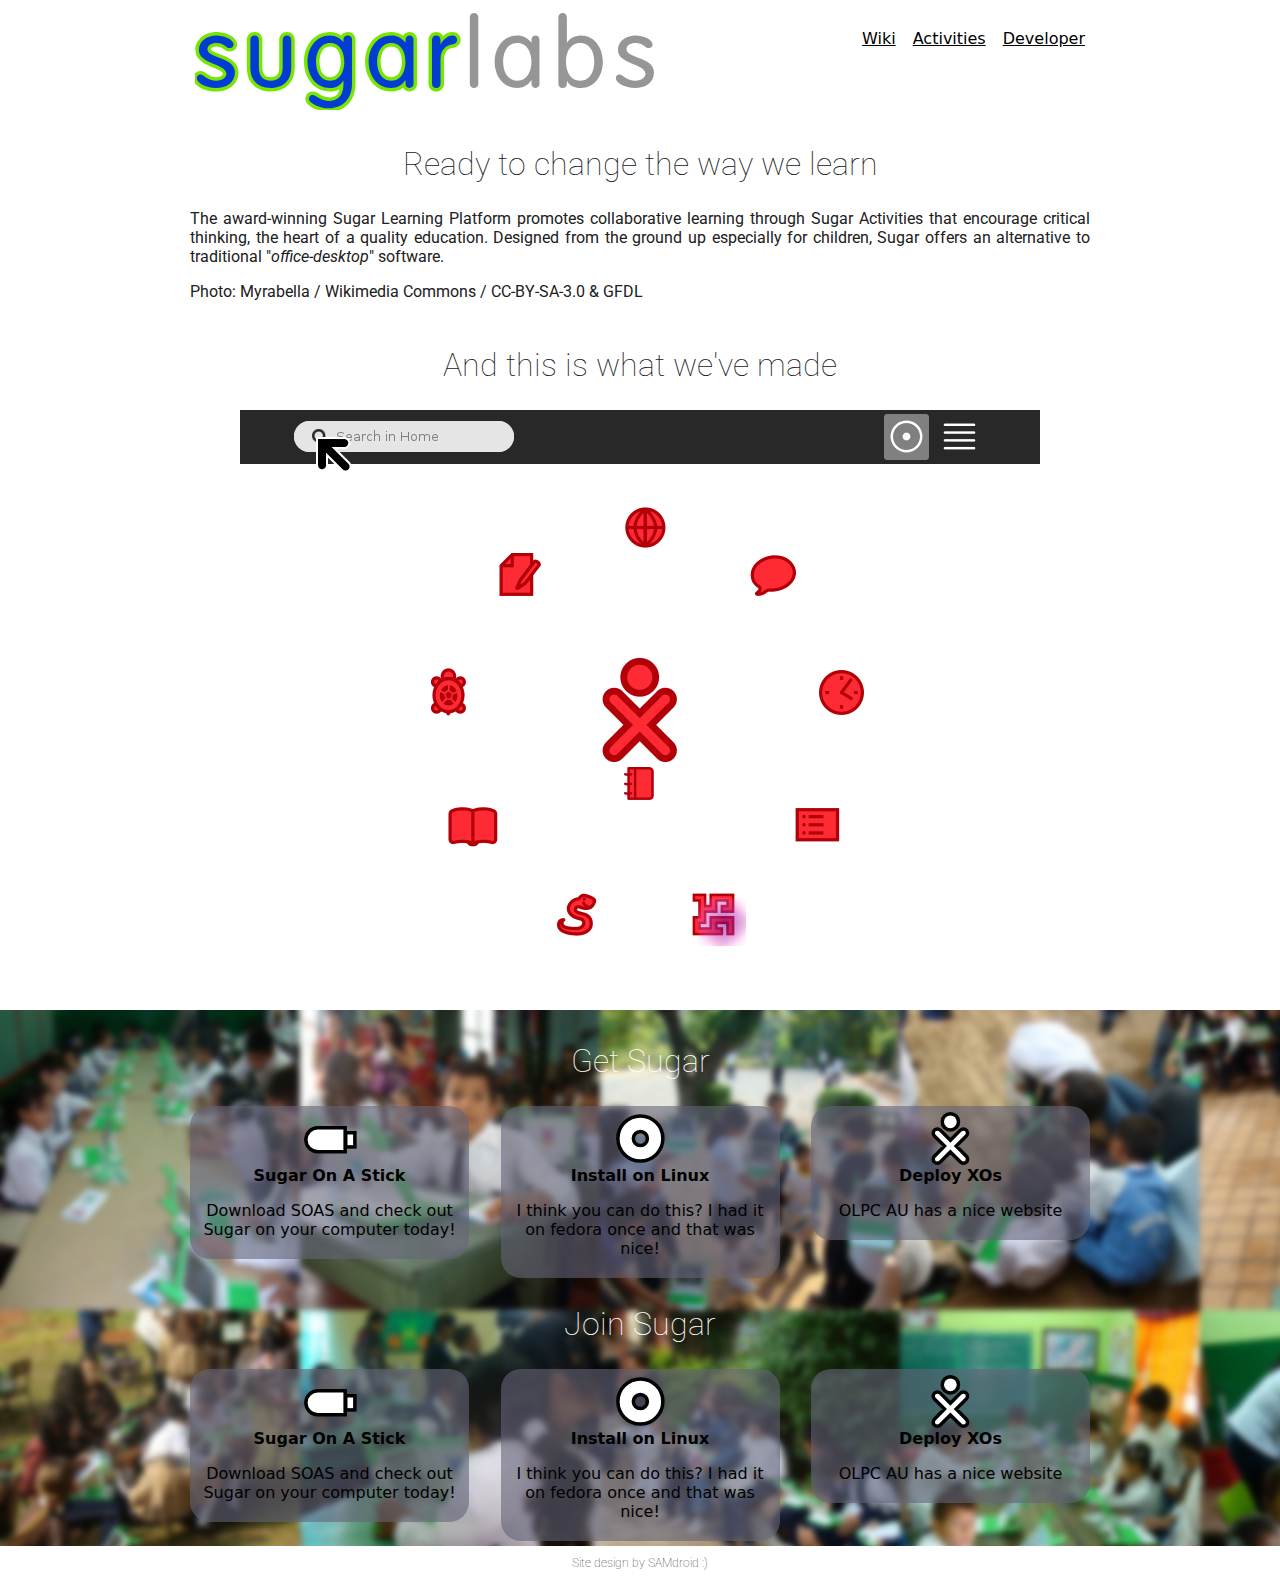
==== sugar/index.html @ 9e8cfe1f "Sugar draft" ====
<html>
  <head>
    <title>SugarLabs</title>
    <link href='http://fonts.googleapis.com/css?family=Roboto:400,100' rel='stylesheet' type='text/css'>
    <link rel="stylesheet" type="text/css" href="style.css" />

    <script src="http://ajax.googleapis.com/ajax/libs/jquery/1.10.2/jquery.min.js" ></script>
    <script src="script.js"></script>
  </head>
  <body>
    <div id="section-main">
      <div id="section-header">
        <a href="#"><img class="logo" src="img/logo.svg" /></a>
        <!-- This list is shown in reverse -->
        <ul class="header-list">
          <li><a class="header-link last" href="http://developer.sugarlabs.org">Developer</a></li>
          <li><a class="header-link" href="http://activities.sugarlabs.org">Activities</a></li>
          <li><a class="header-link" href="http://wiki.sugarlabs.org">Wiki</a></li>
        </ul>
      </div>
    </div>

    <div id="section-info">
      <div id="section-main">
        <h2>Ready to change the way we learn</h2>
        <p>The award-winning Sugar Learning Platform promotes collaborative learning through Sugar Activities that encourage critical thinking, the heart of a quality education. Designed from the ground up especially for children, Sugar offers an alternative to traditional "<i>office-desktop</i>" software.</p>
        <p>Photo: Myrabella / Wikimedia Commons / CC-BY-SA-3.0 & GFDL</p>
      </div>
    </div>
    
    <div id="section-main">
      <h2>And this is what we've made</h2>
      <div class="interactive-container">
        <img src="img/sugar-start.png" class="img-start" />
        <video class="demo" id="maze-video" preload="auto" src="vid/maze.ogg.ogv"></video>
        <div class="info" id="maze-info"><span onclick="continue_home()">X</span><hr />Important stuff you need to know</div>
        <div class="hint" id="maze-hint" onclick="play_video('maze', 11000)"></div>
      </div>
    </div>
    
    <div id="section-join-get">
      <div id="section-main">
        <h2>Get Sugar</h2>
        <div class="col-container">
          <a href="http://wiki.sugarlabs.org/go/Sugar_on_a_Stick">
            <div class="col-3 col-3-left">
              <img src="img/usb.svg" />
              <br />
              <b>Sugar On A Stick</b>
              <p>Download SOAS and check out Sugar on your computer today!</p>
            </div>
          </a>
          <a href="http://wiki.sugarlabs.org/go/Downloads#Do_you_use_GNU.2FLinux.3F">
            <div class="col-3 col-3-mid">
              <img src="img/linux.svg" />
              <br />
              <b>Install on Linux</b>
              <p>I think you can do this? I had it on fedora once and that was nice!</p>
            </div>
          </a>
          <a href="http://www.laptop.org.au">
            <div style="margin-right: 0%;" class="last col-3 col-3-right">
              <img src="img/xo.svg" />
              <br />
              <b>Deploy XOs</b>
              <p>OLPC AU has a nice website</p>
            </div>
          </a>
        </div>
        <h2>Join Sugar</h2>
        <div class="col-container">
          <a href="http://wiki.sugarlabs.org/go/Sugar_on_a_Stick">
            <div class="col-3 col-3-left">
              <img src="img/usb.svg" />
              <br />
              <b>Sugar On A Stick</b>
              <p>Download SOAS and check out Sugar on your computer today!</p>
            </div>
          </a>
          <a href="http://wiki.sugarlabs.org/go/Downloads#Do_you_use_GNU.2FLinux.3F">
            <div class="col-3 col-3-mid">
              <img src="img/linux.svg" />
              <br />
              <b>Install on Linux</b>
              <p>I think you can do this? I had it on fedora once and that was nice!</p>
            </div>
          </a>
          <a href="http://www.laptop.org.au">
            <div style="margin-right: 0%;" class="last col-3 col-3-right">
              <img src="img/xo.svg" />
              <br />
              <b>Deploy XOs</b>
              <p>OLPC AU has a nice website</p>
            </div>
          </a>
        </div>
      </div>
    </div>
    
    <h2 style="font-size: 12px">Site design by SAMdroid :)</h2>
    
  </body>
</html>
---- sugar/style.css ----
body {
  font-family: sans, sans-serif;
  margin: 8px 0;
}

#section-main {
  max-width: 900px;
  padding: 0 25px;
  margin: 0 auto;
}

img {
  max-width: 100%;
  height: auto;
}

h2 {
  text-align: center;
  color: #202020;
  font-family: 'Roboto', sans-serif;
  font-size: 32px;
  font-weight: 100;
}

a {
  color: black;
  text-decoration: none;
}

/* Header Styles */

#section-header {
  padding: 5px;
  overflow: none;
  height: 98px;
}

.logo {
  vertical-align: bottom;
  float: left;
  display: inline-block;
  padding-right: 2%;
}

.header-list {
  list-style: none;
  vertical-align: baseline;
}

.header-link {
  color: black;
  text-decoration: underline;
  transition: 0.5s ease all;
  display: inline-block;
  float: right;
  padding-right: 2%;
  vertical-align: baseline;
}

.header-link:hover {
  -webkit-transform: scale(1.1);
}

.last {
  padding-right: 0;
  margin-right: 0;
}

/* Info Section Styles */

#section-info {
  padding: 2px 0;
  margin-bottom: 3px;
  background: url(img/info-bg.jpg);
  background-size: cover;
  background-repeat: no-repeat;
  background-position: center;
  
  color: #202020;
  font-family: 'Roboto', sans-serif;
  text-align: justify;
}

/* Interactive Section Styles */

.interactive-container {
  margin: 0 auto;
  position: relative;
  width: 800px;
  height: 600px;
  overflow: hidden;
}

.img-start {
  transition: 2s ease all;
}

.demo {
  display: none;
}

.info {
  display: none;
  background: white;
  border-radius: 2px;
  border: 1px solid black;
  padding: 2px;
}

#maze-info {
  position: absolute;
  left: 100px;
  top: 300px;
}

.hint {
  background-image: url(img/click-hint.png);
  opacity: 0.5;
  -webkit-transform: scale(0.75);
  transition: 0.5s ease all;

  width: 64px;
  height: 64px;
}

.hint:hover {
  -webkit-transform: scale(1);
}

#maze-hint {
  position: absolute;
  left: 450px;
  top: 480px;
}

/* Join and Get Section */

#section-join-get {
  background-image: url(img/join-get-bg.jpg);
  background-repeat: repeat;
  overflow: none;
  padding: 5px;
}

#section-join-get h2 {
  color: white;
}

.col-3 {
  display: inline-block;
  float: left;
  width: 30%;
  padding: 0.5%;
  margin-right: 3.5%;
  
  text-align: center;
  background-color: rgba(100, 100, 120, 0.6);
  border-radius: 20px;
  transition: 0.5s ease all;
}

.col-3-left:hover {
  transform: scale(0.9) skew(5deg, 5deg);
  -webkit-transform: scale(0.9) skew(5deg, 5deg);
  -moz-transform: scale(0.9) skew(5deg, 5deg);
  -ms-transform: scale(0.9) skew(5deg, 5deg);
}

.col-3-mid:hover {
  transform: scale(0.9) skew(1deg, 2deg);
  -webkit-transform: scale(0.9) skew(10deg, 2deg);
  -moz-transform: scale(0.9) skew(10deg, 2deg);
  -ms-transform: scale(0.9) skew(10deg, 2deg);
}

.col-3-right:hover {
  margin-right: 0;
  transform: scale(0.9) skew(-5deg, 5deg);
  -webkit-transform: scale(0.9) skew(-5deg, 5deg);
  -moz-transform: scale(0.9) skew(-5deg, 5deg);
  -ms-transform: scale(0.9) skew(-5deg, 5deg);
}

.col-container {
  overflow: hidden;
}
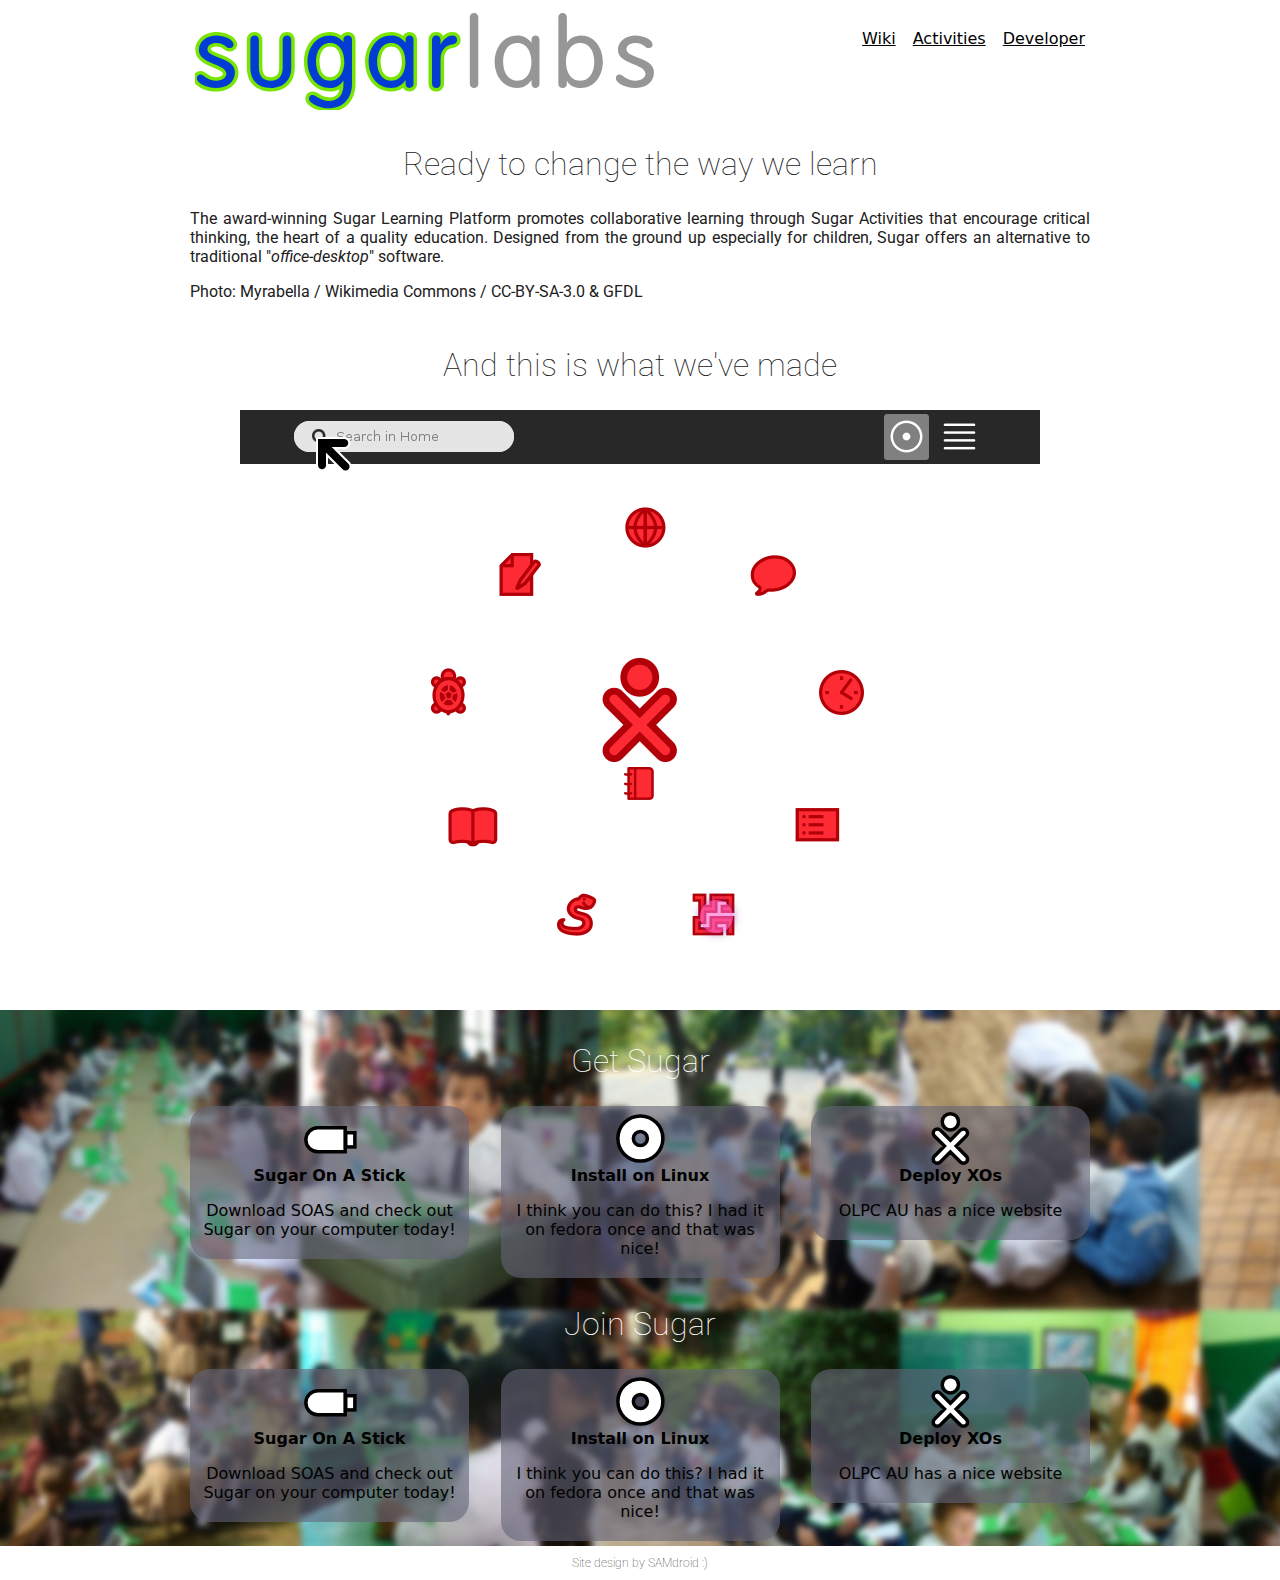
==== commit 8467f484: "Imporved click hint styling" ====
--- a/sugar/index.html
+++ b/sugar/index.html
@@ -4,6 +4,8 @@
     <link href='http://fonts.googleapis.com/css?family=Roboto:400,100' rel='stylesheet' type='text/css'>
     <link rel="stylesheet" type="text/css" href="style.css" />
 
+    <link rel="shortcut icon" href="img/icon.png" />
+    
     <script src="http://ajax.googleapis.com/ajax/libs/jquery/1.10.2/jquery.min.js" ></script>
     <script src="script.js"></script>
   </head>
@@ -33,7 +35,7 @@
       <div class="interactive-container">
         <img src="img/sugar-start.png" class="img-start" />
         <video class="demo" id="maze-video" preload="auto" src="vid/maze.ogg.ogv"></video>
-        <div class="info" id="maze-info"><span onclick="continue_home()">X</span><hr />Important stuff you need to know</div>
+        <div class="info" id="maze-info"><div class="close" onclick="continue_home()">x</div>Important stuff you need to know</div>
         <div class="hint" id="maze-hint" onclick="play_video('maze', 11000)"></div>
       </div>
     </div>
--- a/sugar/style.css
+++ b/sugar/style.css
@@ -114,23 +114,36 @@
 }
 
 .hint {
-  background-image: url(img/click-hint.png);
-  opacity: 0.5;
-  -webkit-transform: scale(0.75);
+  background: #FF64D2;
+  opacity: 0.6;
   transition: 0.5s ease all;
 
-  width: 64px;
-  height: 64px;
+  border-radius: 22px;
+  width: 33px;
+  height: 33px;
+  
+  box-shadow: 0 0 10px #6E008C;
 }
 
 .hint:hover {
-  -webkit-transform: scale(1);
+  -webkit-transform: scale(1.1);
+}
+
+.close {
+  background-color: grey;
+  color: white;
+  text-align: center;
+  vertical-align: middle;
+  
+  width: 20px;
+  height: 20px;
+  border-radius: 20px;
 }
 
 #maze-hint {
   position: absolute;
-  left: 450px;
-  top: 480px;
+  left: 460px;
+  top: 490px;
 }
 
 /* Join and Get Section */
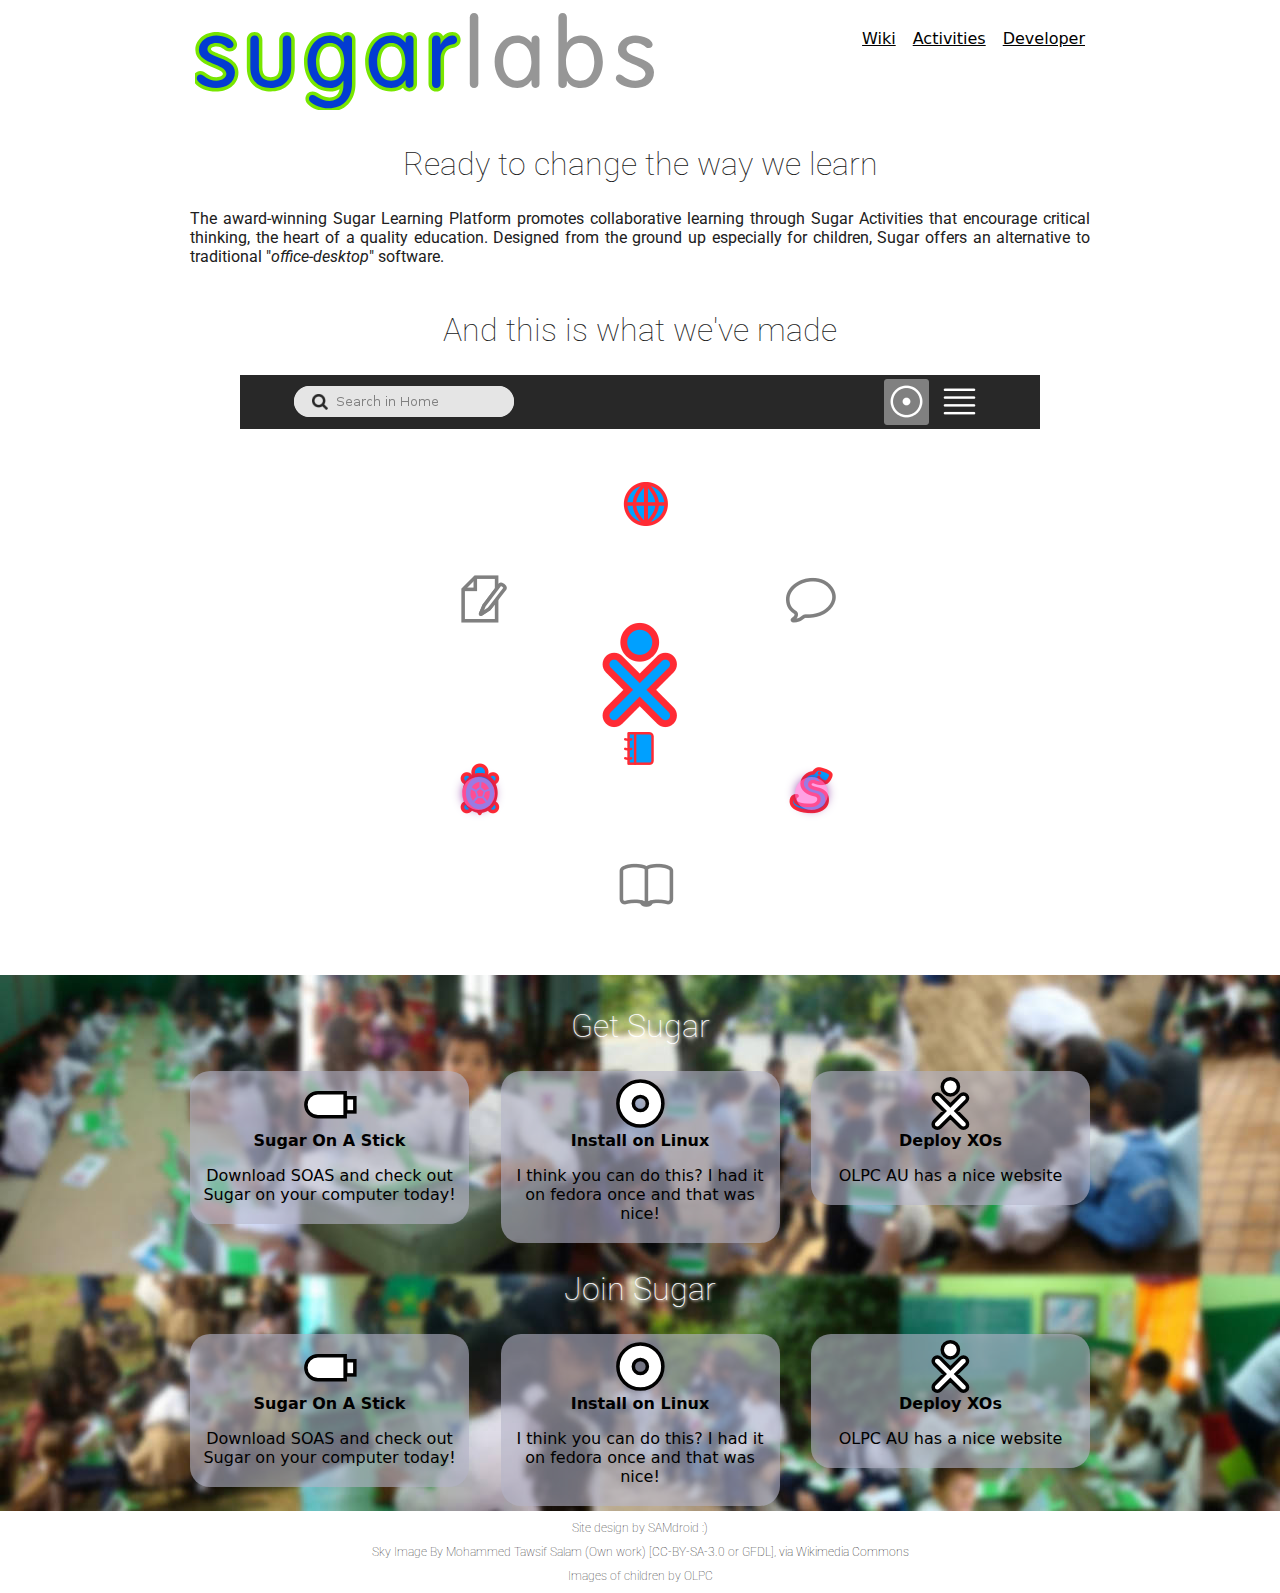
==== commit 0cd5edd8: "Responcive design, more content and compression" ====
--- a/sugar/index.html
+++ b/sugar/index.html
@@ -26,7 +26,6 @@
       <div id="section-main">
         <h2>Ready to change the way we learn</h2>
         <p>The award-winning Sugar Learning Platform promotes collaborative learning through Sugar Activities that encourage critical thinking, the heart of a quality education. Designed from the ground up especially for children, Sugar offers an alternative to traditional "<i>office-desktop</i>" software.</p>
-        <p>Photo: Myrabella / Wikimedia Commons / CC-BY-SA-3.0 & GFDL</p>
       </div>
     </div>
     
@@ -34,9 +33,15 @@
       <h2>And this is what we've made</h2>
       <div class="interactive-container">
         <img src="img/sugar-start.png" class="img-start" />
-        <video class="demo" id="maze-video" preload="auto" src="vid/maze.ogg.ogv"></video>
-        <div class="info" id="maze-info"><div class="close" onclick="continue_home()">x</div>Important stuff you need to know</div>
-        <div class="hint" id="maze-hint" onclick="play_video('maze', 11000)"></div>
+        <video class="demo" id="turtle-video" preload="auto" src="vid/turtle-art.ogv"></video>
+        <div class="info" id="turtle-info"><div class="close" onclick="continue_home()">x</div>
+          Turtle Blocks is an activity with a Logo-inspired graphical "turtle" that draws colorful art with snap-together visual programming elements. Turtle Blocks can be used to explore basic concepts in programming, mathematics, multimedia and design.</div>
+        <div class="hint" id="turtle-hint" onclick="play_video('turtle', 11400)"></div>
+        
+        <video class="demo" id="pippy-video" preload="auto" src="vid/pippy.ogv"></video>
+        <div class="info" id="pippy-info"><div class="close" onclick="continue_home()">x</div>
+          Pippy teaches Python programming by providing access to Python code samples and a fully interactive Python interpreter.</div>
+        <div class="hint" id="pippy-hint" onclick="play_video('pippy', 10000)"></div>
       </div>
     </div>
     
@@ -100,6 +105,8 @@
     </div>
     
     <h2 style="font-size: 12px">Site design by SAMdroid :)</h2>
+    <h2 style="font-size: 12px">Sky Image By Mohammed Tawsif Salam (Own work) [<a href="http://creativecommons.org/licenses/by-sa/3.0">CC-BY-SA-3.0</a> or <a href="http://www.gnu.org/copyleft/fdl.html">GFDL</a>], <a href="http://commons.wikimedia.org/wiki/File%3AAppearance_of_sky_for_weather_forecast%2C_Dhaka%2C_Bangladesh.JPG">via Wikimedia Commons</a></h2>
+    <h2 style="font-size: 12px">Images of children by OLPC</h2>
     
   </body>
 </html>--- a/sugar/style.css
+++ b/sugar/style.css
@@ -97,26 +97,27 @@
 
 .demo {
   display: none;
+  position: absolute;
+  top: -5px;
 }
 
 .info {
+  position: absolute;
   display: none;
+  
   background: white;
   border-radius: 2px;
   border: 1px solid black;
   padding: 2px;
-}
-
-#maze-info {
+  max-width: 250px;
+}
+
+.hint {
   position: absolute;
-  left: 100px;
-  top: 300px;
-}
-
-.hint {
   background: #FF64D2;
   opacity: 0.6;
   transition: 0.5s ease all;
+  -webkit-transition: 0.5s ease all;
 
   border-radius: 22px;
   width: 33px;
@@ -126,7 +127,10 @@
 }
 
 .hint:hover {
-  -webkit-transform: scale(1.1);
+  transform: scale(1.5);
+  -webkit-transform: scale(1.5);
+  -moz-transform: scale(1.5);
+  -ms-transform: scale(1.5);
 }
 
 .close {
@@ -138,12 +142,37 @@
   width: 20px;
   height: 20px;
   border-radius: 20px;
-}
-
-#maze-hint {
-  position: absolute;
-  left: 460px;
-  top: 490px;
+  transition: 0.5s ease all;
+  -webkit-transition: 0.5s ease all;
+}
+
+.close:hover {
+  transform: scale(1.2);
+  -webkit-transform: scale(1.2);
+  -moz-transform: scale(1.2);
+  -ms-transform: scale(1.2);
+}
+
+/* Interactive Content */
+
+#turtle-info {
+  left: 50px;
+  top: 100px;
+}
+
+#turtle-hint {
+  left: 222px;
+  top: 402px;
+}
+
+#pippy-info {
+  left: 450px;
+  top: 70px;
+}
+
+#pippy-hint {
+  left: 555px;
+  top: 402px;
 }
 
 /* Join and Get Section */
@@ -157,6 +186,7 @@
 
 #section-join-get h2 {
   color: white;
+  text-shadow: 1px 1px 3px white;
 }
 
 .col-3 {
@@ -167,9 +197,10 @@
   margin-right: 3.5%;
   
   text-align: center;
-  background-color: rgba(100, 100, 120, 0.6);
+  background-color: rgba(180, 180, 200, 0.6);
   border-radius: 20px;
   transition: 0.5s ease all;
+  -webkit-transition: 0.5s ease all;
 }
 
 .col-3-left:hover {
@@ -196,4 +227,15 @@
 
 .col-container {
   overflow: hidden;
+}
+
+@media screen and (max-width: 500px) {
+  .col-3 {
+    float: none;
+    margin-right: 0;
+    margin-bottom: 3%;
+    min-width: 100%;
+    width: auto;
+    clear: both;
+  }
 }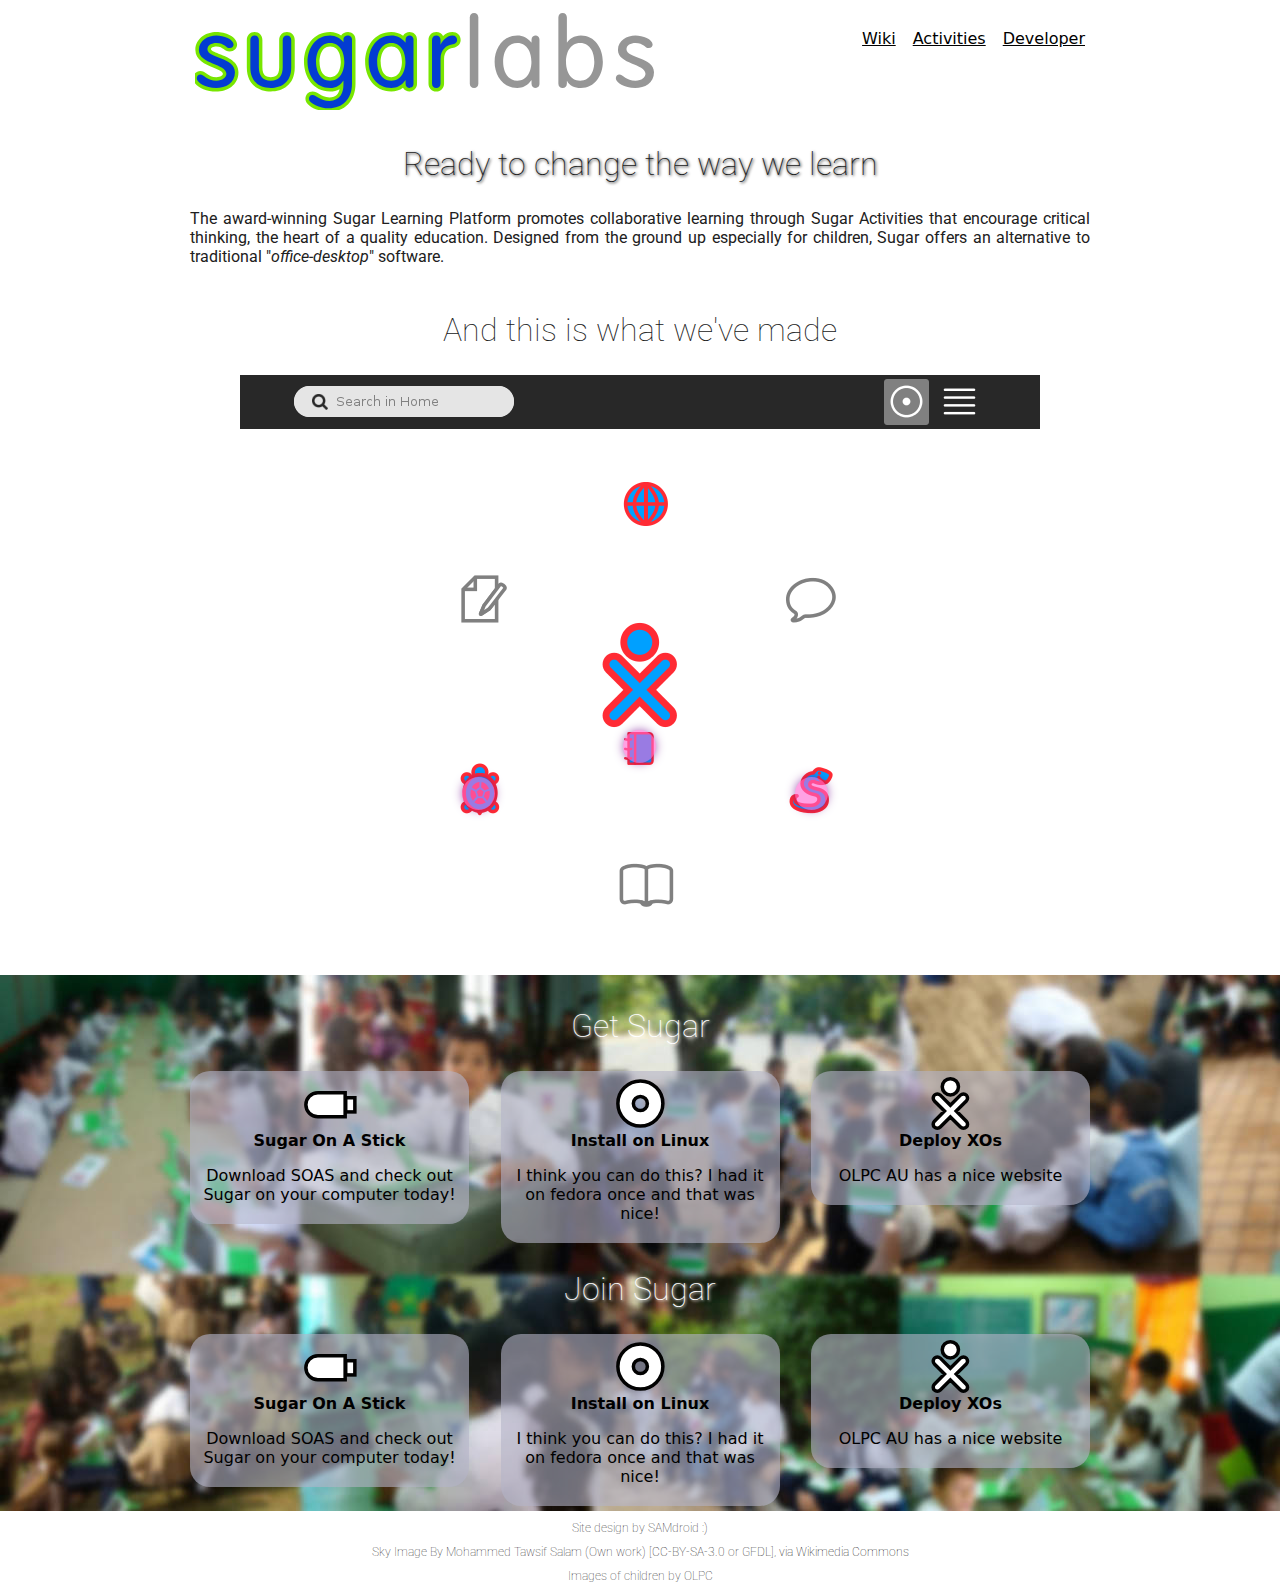
==== commit abb26920: "Added journal info" ====
--- a/sugar/index.html
+++ b/sugar/index.html
@@ -42,6 +42,11 @@
         <div class="info" id="pippy-info"><div class="close" onclick="continue_home()">x</div>
           Pippy teaches Python programming by providing access to Python code samples and a fully interactive Python interpreter.</div>
         <div class="hint" id="pippy-hint" onclick="play_video('pippy', 10000)"></div>
+        
+        <video class="demo" id="journal-video" preload="auto" src="vid/journal.ogv"></video>
+        <div class="info" id="journal-info"><div class="close" onclick="continue_home()">x</div>
+          The Journal is an automated diary of everything a child does. Children use the journal to organize work and revisit a past project. Teacher and parents use the journal to assess a child's progress.</div>
+        <div class="hint" id="journal-hint" onclick="play_video('journal', 9000)"></div>
       </div>
     </div>
     
--- a/sugar/style.css
+++ b/sugar/style.css
@@ -81,6 +81,10 @@
   text-align: justify;
 }
 
+#section-info h2 {
+  text-shadow: 1px 1px 3px black;
+}
+
 /* Interactive Section Styles */
 
 .interactive-container {
@@ -116,8 +120,8 @@
   position: absolute;
   background: #FF64D2;
   opacity: 0.6;
-  transition: 0.5s ease all;
-  -webkit-transition: 0.5s ease all;
+  transition: 1s ease all;
+  -webkit-transition: 1s ease all;
 
   border-radius: 22px;
   width: 33px;
@@ -126,6 +130,16 @@
   box-shadow: 0 0 10px #6E008C;
 }
 
+.pulsed {
+  box-shadow: 2px 2px 20px #6E008C;
+  opacity: 0.8;
+  
+  transform: scale(1.2);
+  -webkit-transform: scale(1.2);
+  -moz-transform: scale(1.2);
+  -ms-transform: scale(1.2);
+}
+  
 .hint:hover {
   transform: scale(1.5);
   -webkit-transform: scale(1.5);
@@ -173,6 +187,16 @@
 #pippy-hint {
   left: 555px;
   top: 402px;
+}
+
+#journal-info {
+  left: 325px;
+  top: 150px;
+}
+
+#journal-hint {
+  left: 383px;
+  top: 355px;
 }
 
 /* Join and Get Section */
@@ -229,7 +253,7 @@
   overflow: hidden;
 }
 
-@media screen and (max-width: 500px) {
+@media screen and (max-width: 780px) {
   .col-3 {
     float: none;
     margin-right: 0;
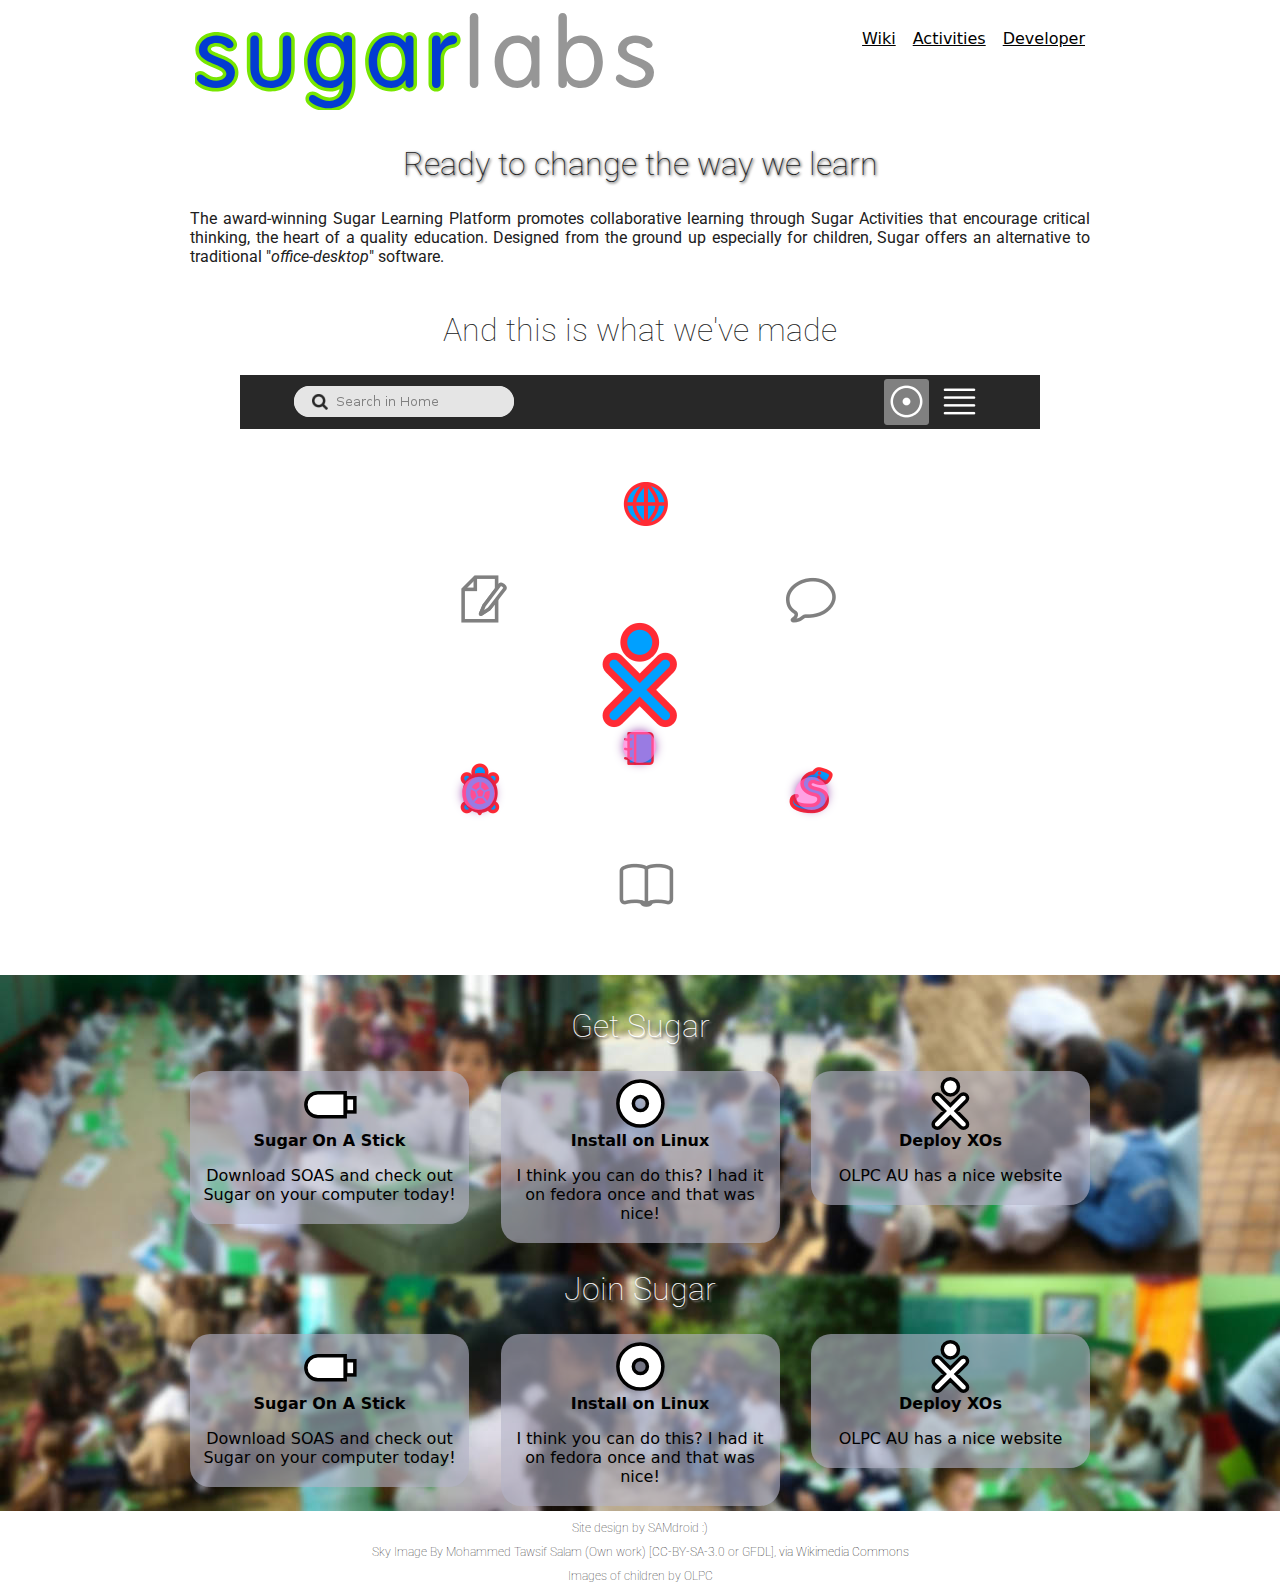
==== commit 7e328dc0: "Video fixes and text fixes" ====
--- a/sugar/index.html
+++ b/sugar/index.html
@@ -33,17 +33,16 @@
       <h2>And this is what we've made</h2>
       <div class="interactive-container">
         <img src="img/sugar-start.png" class="img-start" />
-        <video class="demo" id="turtle-video" preload="auto" src="vid/turtle-art.ogv"></video>
+        <video class="demo" id="video" preload="auto" src="vid/turtle.ogv"></video>
+        
         <div class="info" id="turtle-info"><div class="close" onclick="continue_home()">x</div>
           Turtle Blocks is an activity with a Logo-inspired graphical "turtle" that draws colorful art with snap-together visual programming elements. Turtle Blocks can be used to explore basic concepts in programming, mathematics, multimedia and design.</div>
         <div class="hint" id="turtle-hint" onclick="play_video('turtle', 11400)"></div>
-        
-        <video class="demo" id="pippy-video" preload="auto" src="vid/pippy.ogv"></video>
+  
         <div class="info" id="pippy-info"><div class="close" onclick="continue_home()">x</div>
           Pippy teaches Python programming by providing access to Python code samples and a fully interactive Python interpreter.</div>
         <div class="hint" id="pippy-hint" onclick="play_video('pippy', 10000)"></div>
-        
-        <video class="demo" id="journal-video" preload="auto" src="vid/journal.ogv"></video>
+  
         <div class="info" id="journal-info"><div class="close" onclick="continue_home()">x</div>
           The Journal is an automated diary of everything a child does. Children use the journal to organize work and revisit a past project. Teacher and parents use the journal to assess a child's progress.</div>
         <div class="hint" id="journal-hint" onclick="play_video('journal', 9000)"></div>
--- a/sugar/style.css
+++ b/sugar/style.css
@@ -210,7 +210,7 @@
 
 #section-join-get h2 {
   color: white;
-  text-shadow: 1px 1px 3px white;
+  text-shadow: 2px 2px 2px grey;
 }
 
 .col-3 {
